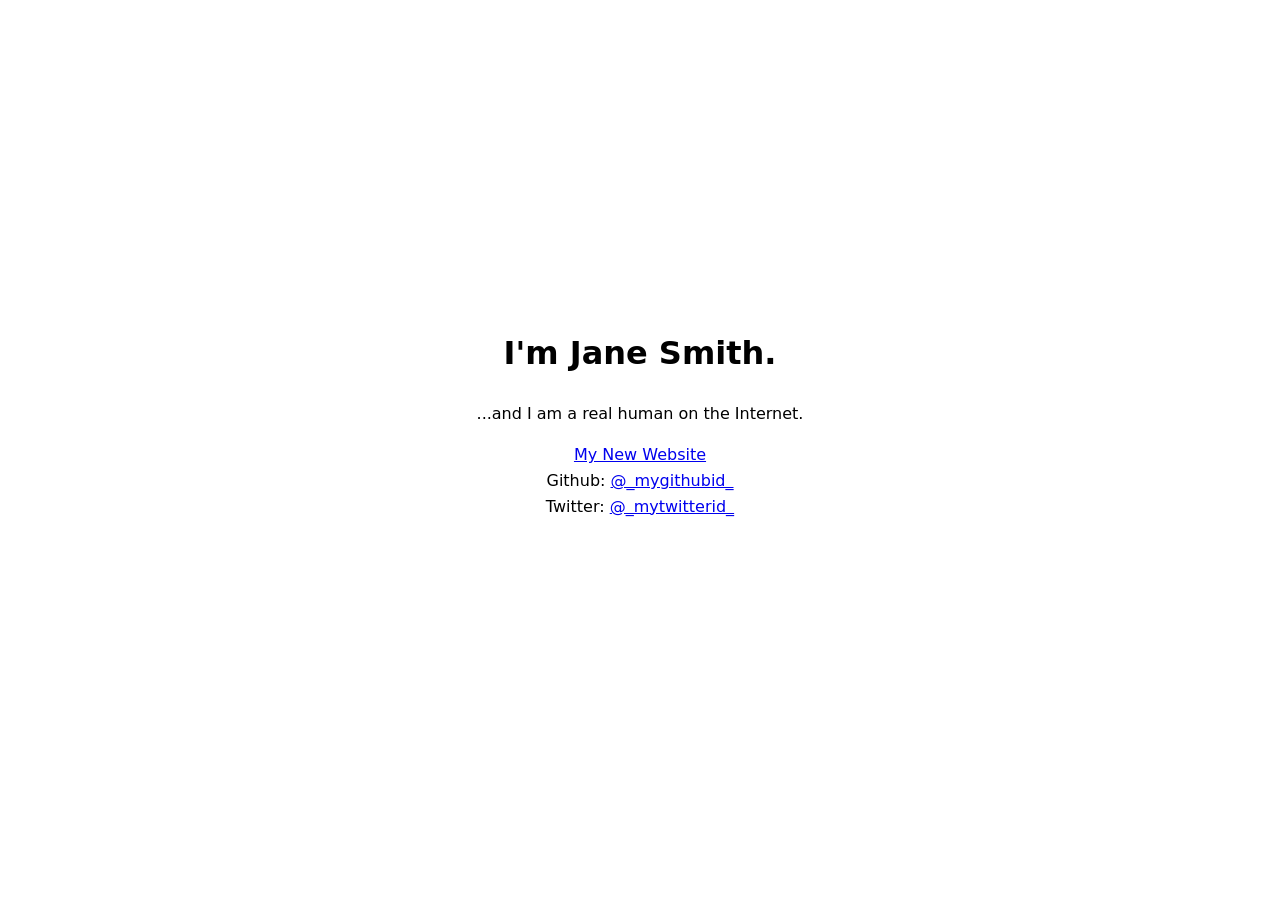
==== index.html @ adb7452d "Update index.html" ====
<!DOCTYPE html>
<html lang="en">
<head>
  <meta http-equiv="content-type" content="text/html; charset=utf-8">
  <meta name="mobile-web-app-capable" content="yes" />
  <meta name="viewport" content="width=device-width, initial-scale=1.0">
  <link rel="authorization_endpoint" href="https://indieauth.com/auth">
  <link rel="token_endpoint" href="https://tokens.indieauth.com/token">
  <!-- To use social readers via microsub, follow these steps.
    (Details: https://indieweb.org/Microsub#Getting_Started)
    1. After publishing this to your domain, sign in to https://aperture.p3k.io/login with your domain
    2. You will see a <link> tag displayed on your dashboard that looks like:
      <link rel="microsub" href="https://aperture.p3k.io/microsub/000">
    3. Copy that <link> tag and paste it after this HTML comment.
    4. Publish the updated page!
   -->
  <title>My New Website</title>
  <style>
    @media (prefers-color-scheme: dark) {
      html { background-color: #111111; color: #fbfbfb; }
      a { color: #ca8465; }
    }
    body {
      line-height: 1.6;
      font-family: system-ui, -apple-system, BlinkMacSystemFont, Roboto, Helvetica, Arial, sans-serif;
      text-align: center;
      margin: 1rem auto;
      min-height: 90vh;
      display: flex;
      flex-direction: column;
      justify-content: center;
      align-items: center;
    }
    img.u-photo { border-radius: 50%; }
    ul { padding: 0; list-style: none; }
  </style>
</head>

<body>
  <!-- Reference for representative h-card properties: https://microformats.org/wiki/h-card -->
  <main class="h-card" rel="author">
    <!-- Uncomment and add __your_image__ to display a photo!
      <img class="u-photo" alt="My profile photo" src="__your_image__" />
    -->
    <h1>
      I'm <span class="p-name">Jane Smith</span>.
    </h1>

    <p class="p-note">
      ...and I am a real human on the Internet.
    </p>

    <ul>
      <!-- Replace __this_page__ with your domain -->
      <li><a class="u-uid u-url" href="__this_page__">My New Website</a></li>

      <!-- Update or remove the below links! -->
      
      <!-- Replace _mygithubid_ with your GitHub username in both places on the next line: -->
      <li>Github: <a class="u-url" href="https://github.com/_mygithubid_" rel="me">@_mygithubid_</a></li>

      <!-- Replace _mytwitterid_ with your Twitter username in both places on the next line: -->
      <li>Twitter: <a class="u-url" href="https://twitter.com/_mytwitterid_" rel="me">@_mytwitterid_</a></li>
      
    </ul>
  </main>
</body>

</html>
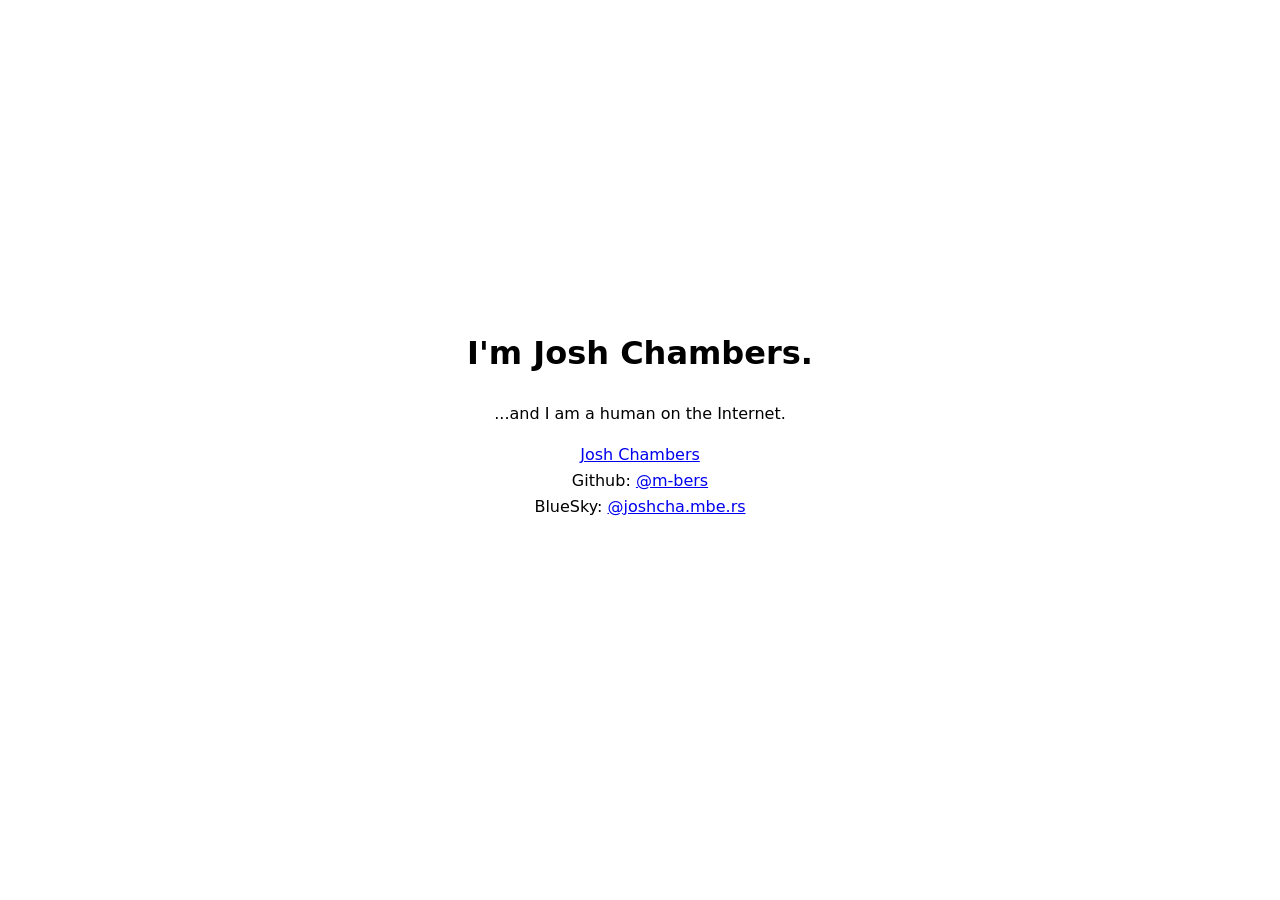
==== commit 9d301100: "Update index.html" ====
--- a/index.html
+++ b/index.html
@@ -14,7 +14,7 @@
     3. Copy that <link> tag and paste it after this HTML comment.
     4. Publish the updated page!
    -->
-  <title>My New Website</title>
+  <title>Hello</title>
   <style>
     @media (prefers-color-scheme: dark) {
       html { background-color: #111111; color: #fbfbfb; }
@@ -43,24 +43,24 @@
       <img class="u-photo" alt="My profile photo" src="__your_image__" />
     -->
     <h1>
-      I'm <span class="p-name">Jane Smith</span>.
+      I'm <span class="p-name">Josh Chambers</span>.
     </h1>
 
     <p class="p-note">
-      ...and I am a real human on the Internet.
+      ...and I am a human on the Internet.
     </p>
 
     <ul>
       <!-- Replace __this_page__ with your domain -->
-      <li><a class="u-uid u-url" href="__this_page__">My New Website</a></li>
+      <li><a class="u-uid u-url" href="joshcha.mbe.rs">Josh Chambers</a></li>
 
       <!-- Update or remove the below links! -->
       
       <!-- Replace _mygithubid_ with your GitHub username in both places on the next line: -->
-      <li>Github: <a class="u-url" href="https://github.com/_mygithubid_" rel="me">@_mygithubid_</a></li>
+      <li>Github: <a class="u-url" href="https://github.com/m-bers" rel="me">@m-bers</a></li>
 
       <!-- Replace _mytwitterid_ with your Twitter username in both places on the next line: -->
-      <li>Twitter: <a class="u-url" href="https://twitter.com/_mytwitterid_" rel="me">@_mytwitterid_</a></li>
+      <li>BlueSky: <a class="u-url" href="https://bsky.app/profile/joshcha.mbe.rs" rel="me">@joshcha.mbe.rs</a></li>
       
     </ul>
   </main>
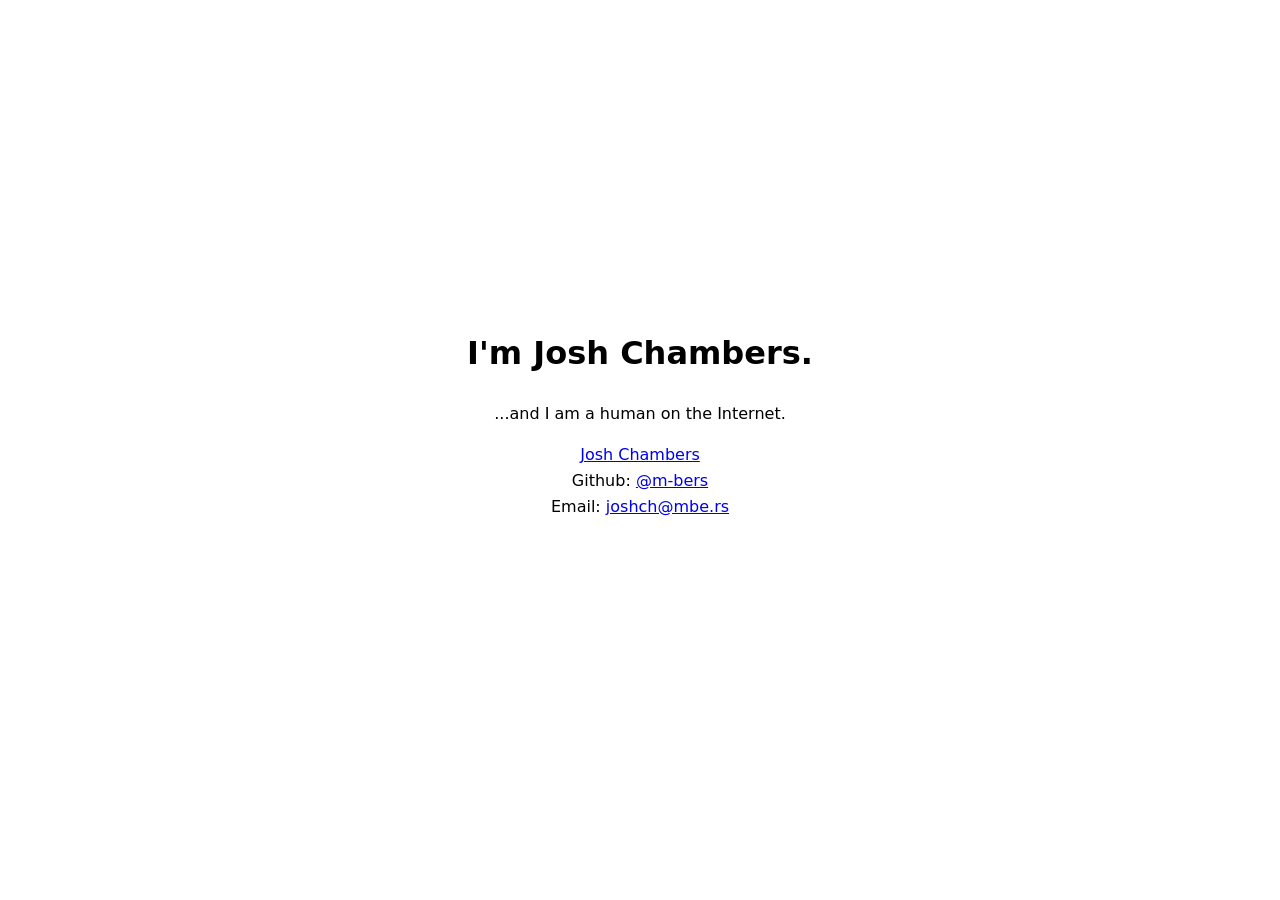
==== commit b26f5e92: "Update index.html" ====
--- a/index.html
+++ b/index.html
@@ -58,10 +58,7 @@
       
       <!-- Replace _mygithubid_ with your GitHub username in both places on the next line: -->
       <li>Github: <a class="u-url" href="https://github.com/m-bers" rel="me">@m-bers</a></li>
-
-      <!-- Replace _mytwitterid_ with your Twitter username in both places on the next line: -->
-      <li>BlueSky: <a class="u-url" href="https://bsky.app/profile/joshcha.mbe.rs" rel="me">@joshcha.mbe.rs</a></li>
-      
+      <li>Email: <a class="u-url" href="mailto:joshch@mbe.rs" rel="me">joshch@mbe.rs</a></li>
     </ul>
   </main>
 </body>
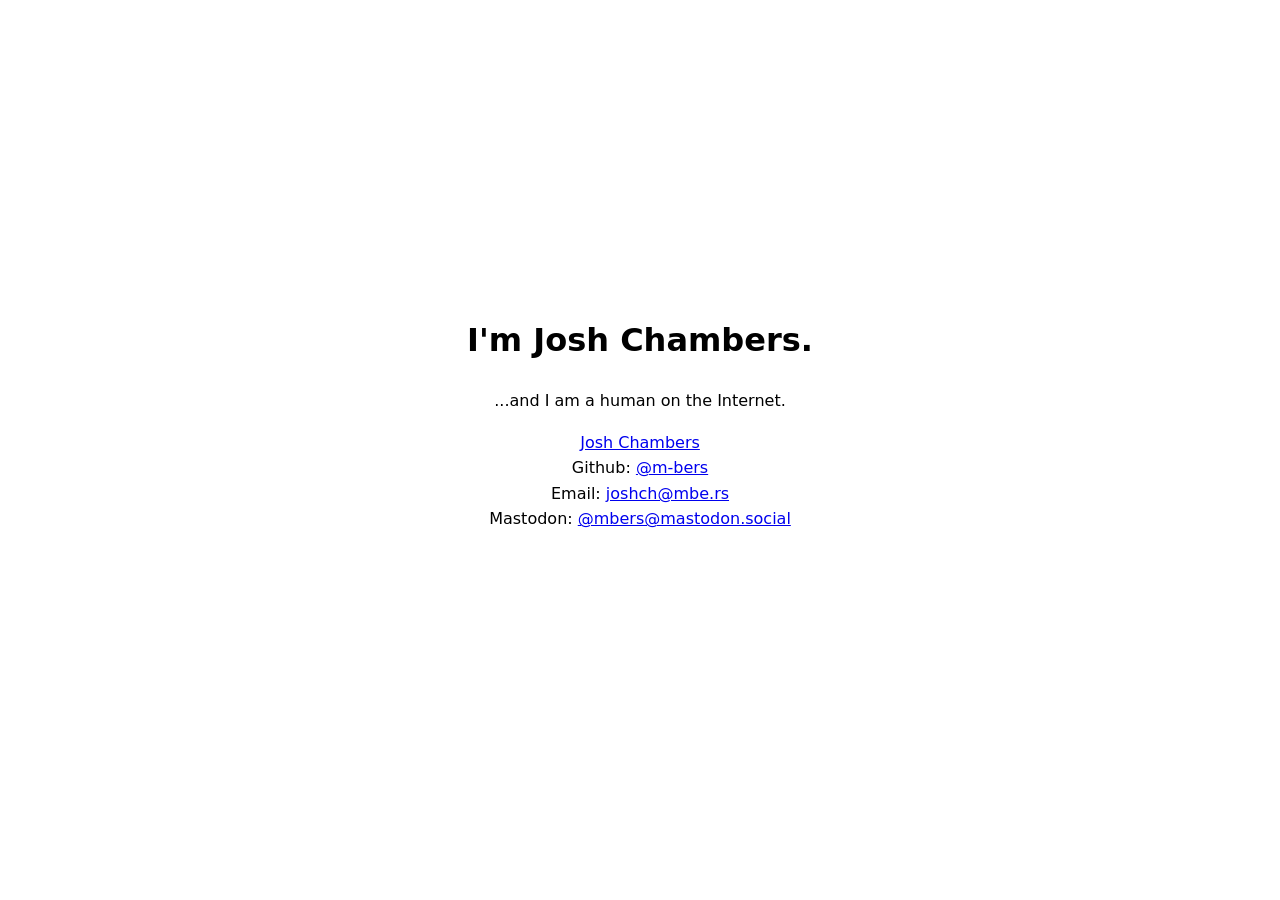
==== commit ce4a1ac4: "Update index.html" ====
--- a/index.html
+++ b/index.html
@@ -59,6 +59,7 @@
       <!-- Replace _mygithubid_ with your GitHub username in both places on the next line: -->
       <li>Github: <a class="u-url" href="https://github.com/m-bers" rel="me">@m-bers</a></li>
       <li>Email: <a class="u-url" href="mailto:joshch@mbe.rs" rel="me">joshch@mbe.rs</a></li>
+      <li>Mastodon: <a class="u-url" href="https://mastodon.social/@mbers" rel="me">@mbers@mastodon.social</a>
     </ul>
   </main>
 </body>
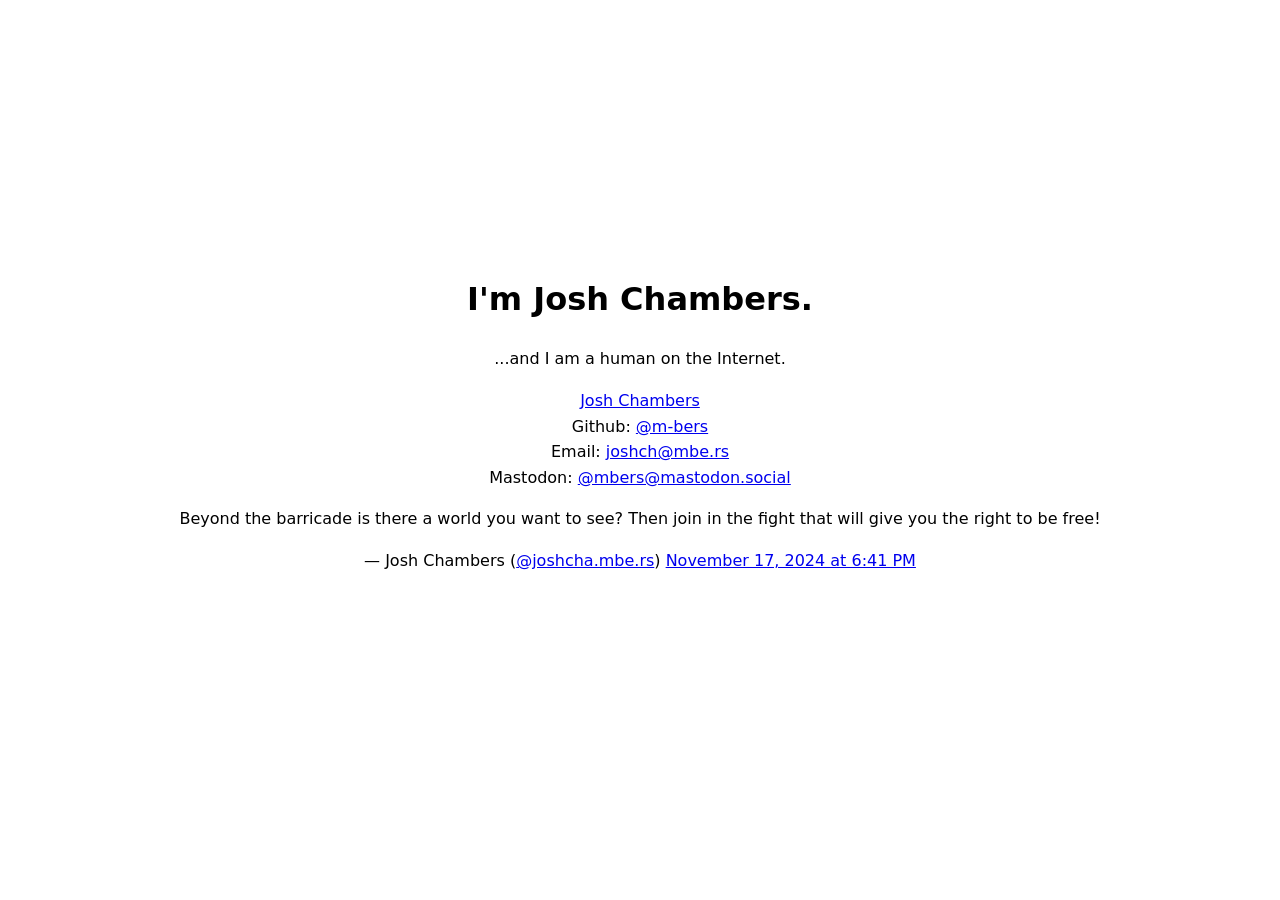
==== commit a76b2603: "bluesky" ====
--- a/index.html
+++ b/index.html
@@ -61,6 +61,7 @@
       <li>Email: <a class="u-url" href="mailto:joshch@mbe.rs" rel="me">joshch@mbe.rs</a></li>
       <li>Mastodon: <a class="u-url" href="https://mastodon.social/@mbers" rel="me">@mbers@mastodon.social</a>
     </ul>
+    <blockquote class="bluesky-embed" data-bluesky-uri="at://did:plc:7ro33pumtighq5ssdp57hvr7/app.bsky.feed.post/3lb6vgr2lbk22" data-bluesky-cid="bafyreifnygsiz6pofannm7a7rgobzeaxz5m7jakijc6wgb7yph6vl4f6sq"><p lang="en">Beyond the barricade is there a world you want to see? Then join in the fight that will give you the right to be free!</p>&mdash; Josh Chambers (<a href="https://bsky.app/profile/did:plc:7ro33pumtighq5ssdp57hvr7?ref_src=embed">@joshcha.mbe.rs</a>) <a href="https://bsky.app/profile/did:plc:7ro33pumtighq5ssdp57hvr7/post/3lb6vgr2lbk22?ref_src=embed">November 17, 2024 at 6:41 PM</a></blockquote><script async src="https://embed.bsky.app/static/embed.js" charset="utf-8"></script>
   </main>
 </body>
 
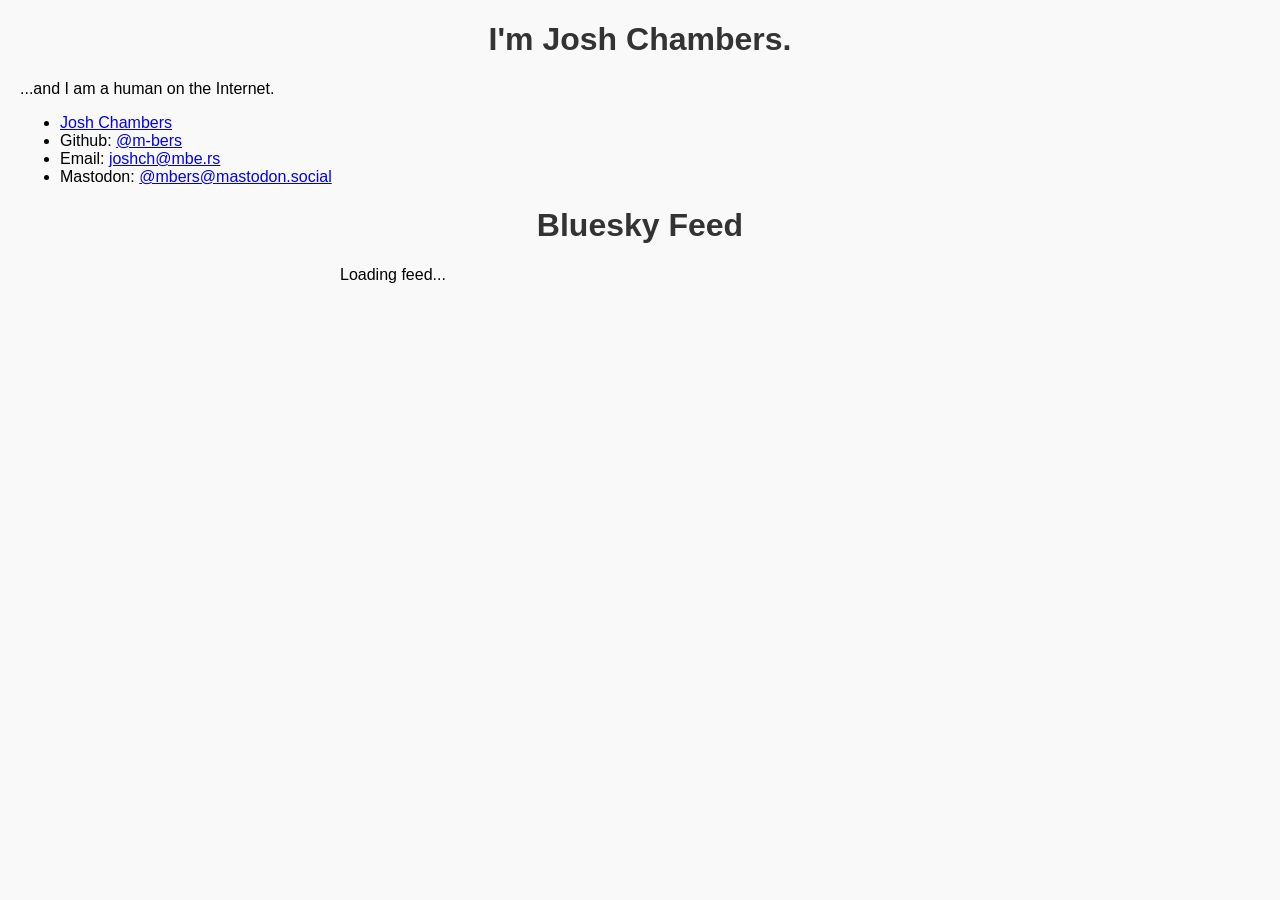
==== commit caed974a: "test feed" ====
--- a/index.html
+++ b/index.html
@@ -6,6 +6,7 @@
   <meta name="viewport" content="width=device-width, initial-scale=1.0">
   <link rel="authorization_endpoint" href="https://indieauth.com/auth">
   <link rel="token_endpoint" href="https://tokens.indieauth.com/token">
+  <link rel="stylesheet" href="styles.css">
   <!-- To use social readers via microsub, follow these steps.
     (Details: https://indieweb.org/Microsub#Getting_Started)
     1. After publishing this to your domain, sign in to https://aperture.p3k.io/login with your domain
@@ -15,12 +16,13 @@
     4. Publish the updated page!
    -->
   <title>Hello</title>
+  
   <style>
     @media (prefers-color-scheme: dark) {
       html { background-color: #111111; color: #fbfbfb; }
       a { color: #ca8465; }
     }
-    body {
+    /* body {
       line-height: 1.6;
       font-family: system-ui, -apple-system, BlinkMacSystemFont, Roboto, Helvetica, Arial, sans-serif;
       text-align: center;
@@ -32,7 +34,7 @@
       align-items: center;
     }
     img.u-photo { border-radius: 50%; }
-    ul { padding: 0; list-style: none; }
+    ul { padding: 0; list-style: none; } */
   </style>
 </head>
 
@@ -61,7 +63,11 @@
       <li>Email: <a class="u-url" href="mailto:joshch@mbe.rs" rel="me">joshch@mbe.rs</a></li>
       <li>Mastodon: <a class="u-url" href="https://mastodon.social/@mbers" rel="me">@mbers@mastodon.social</a>
     </ul>
-    <blockquote class="bluesky-embed" data-bluesky-uri="at://did:plc:7ro33pumtighq5ssdp57hvr7/app.bsky.feed.post/3lb6vgr2lbk22" data-bluesky-cid="bafyreifnygsiz6pofannm7a7rgobzeaxz5m7jakijc6wgb7yph6vl4f6sq"><p lang="en">Beyond the barricade is there a world you want to see? Then join in the fight that will give you the right to be free!</p>&mdash; Josh Chambers (<a href="https://bsky.app/profile/did:plc:7ro33pumtighq5ssdp57hvr7?ref_src=embed">@joshcha.mbe.rs</a>) <a href="https://bsky.app/profile/did:plc:7ro33pumtighq5ssdp57hvr7/post/3lb6vgr2lbk22?ref_src=embed">November 17, 2024 at 6:41 PM</a></blockquote><script async src="https://embed.bsky.app/static/embed.js" charset="utf-8"></script>
+    <h1>Bluesky Feed</h1>
+    <div id="bluesky-feed">
+        Loading feed...
+    </div>
+    <script src="app.js"></script>
   </main>
 </body>
 
--- a/styles.css
+++ b/styles.css
@@ -0,0 +1,64 @@
+body {
+    font-family: Arial, sans-serif;
+    margin: 20px;
+    padding: 0;
+    background-color: #f9f9f9;
+}
+
+h1 {
+    text-align: center;
+    color: #333;
+}
+
+#bluesky-feed {
+    display: flex;
+    flex-direction: column;
+    gap: 20px;
+    max-width: 600px;
+    margin: 0 auto;
+}
+
+.bluesky-post {
+    background-color: #fff;
+    border: 1px solid #ddd;
+    padding: 15px;
+    border-radius: 8px;
+    box-shadow: 0 2px 4px rgba(0, 0, 0, 0.1);
+}
+
+.bluesky-author {
+    display: flex;
+    align-items: center;
+    gap: 10px;
+}
+
+.bluesky-avatar {
+    width: 50px;
+    height: 50px;
+    border-radius: 50%;
+}
+
+.bluesky-name {
+    font-weight: bold;
+    color: #333;
+}
+
+.bluesky-handle {
+    color: gray;
+    font-size: 0.9em;
+}
+
+.bluesky-content {
+    margin-top: 10px;
+    color: #333;
+}
+
+.bluesky-stats {
+    margin-top: 10px;
+    color: gray;
+    font-size: 0.9em;
+}
+
+.bluesky-stats span {
+    margin-right: 10px;
+}
